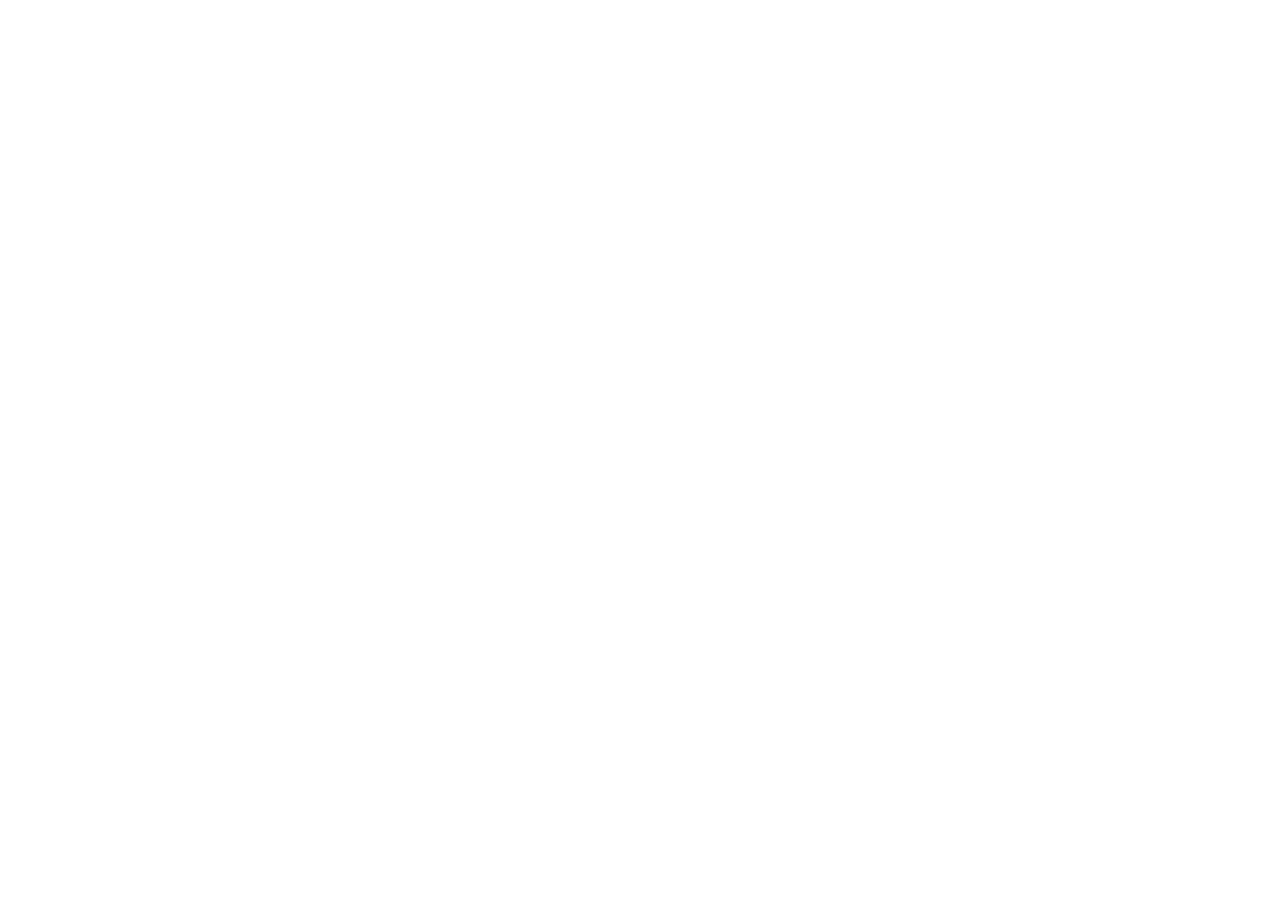
==== portfolio.html @ baff5219 "creacion de 2 fase del proyecto" ====
<!DOCTYPE html>
<html lang="en">
<head>
    <meta charset="UTF-8">
    <meta http-equiv="X-UA-Compatible" content="IE=edge">
    <meta name="viewport" content="width=device-width, initial-scale=1.0">
    <title>Document</title>
</head>
<body>
    
</body>
</html>
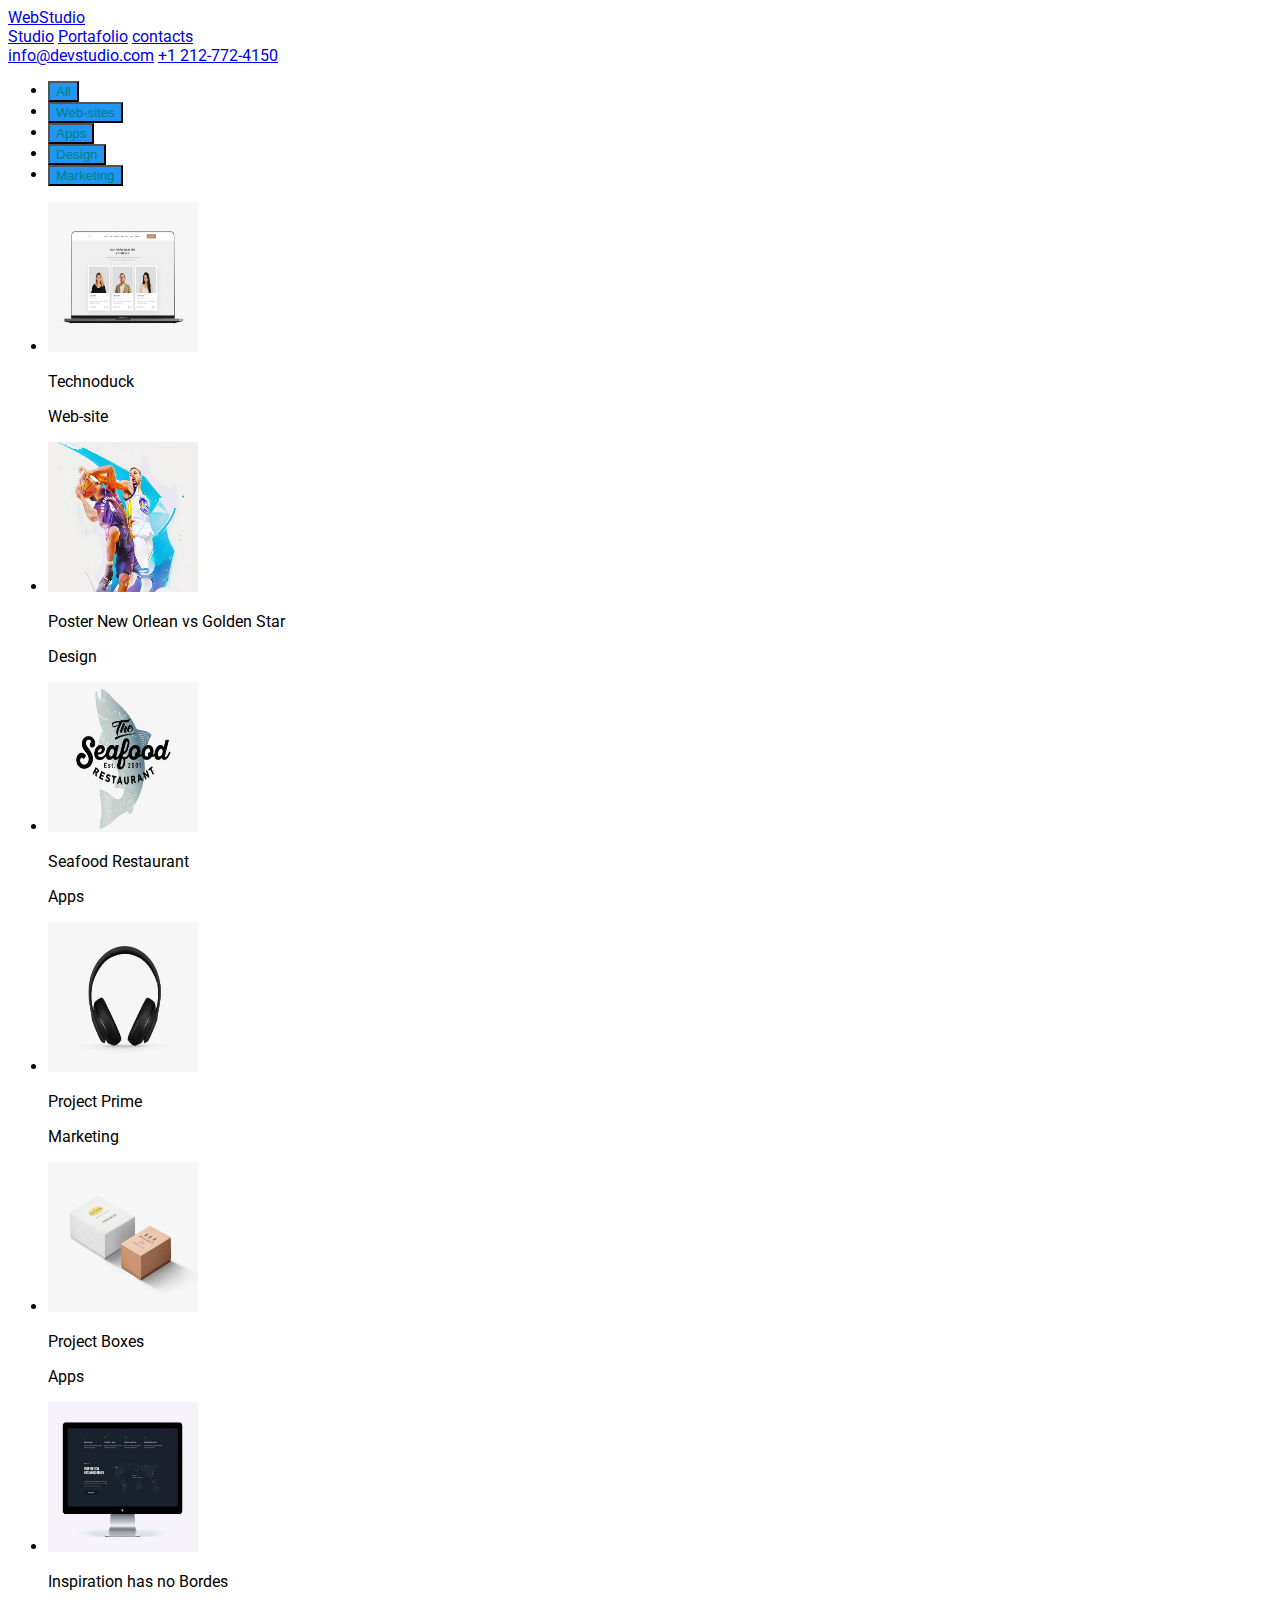
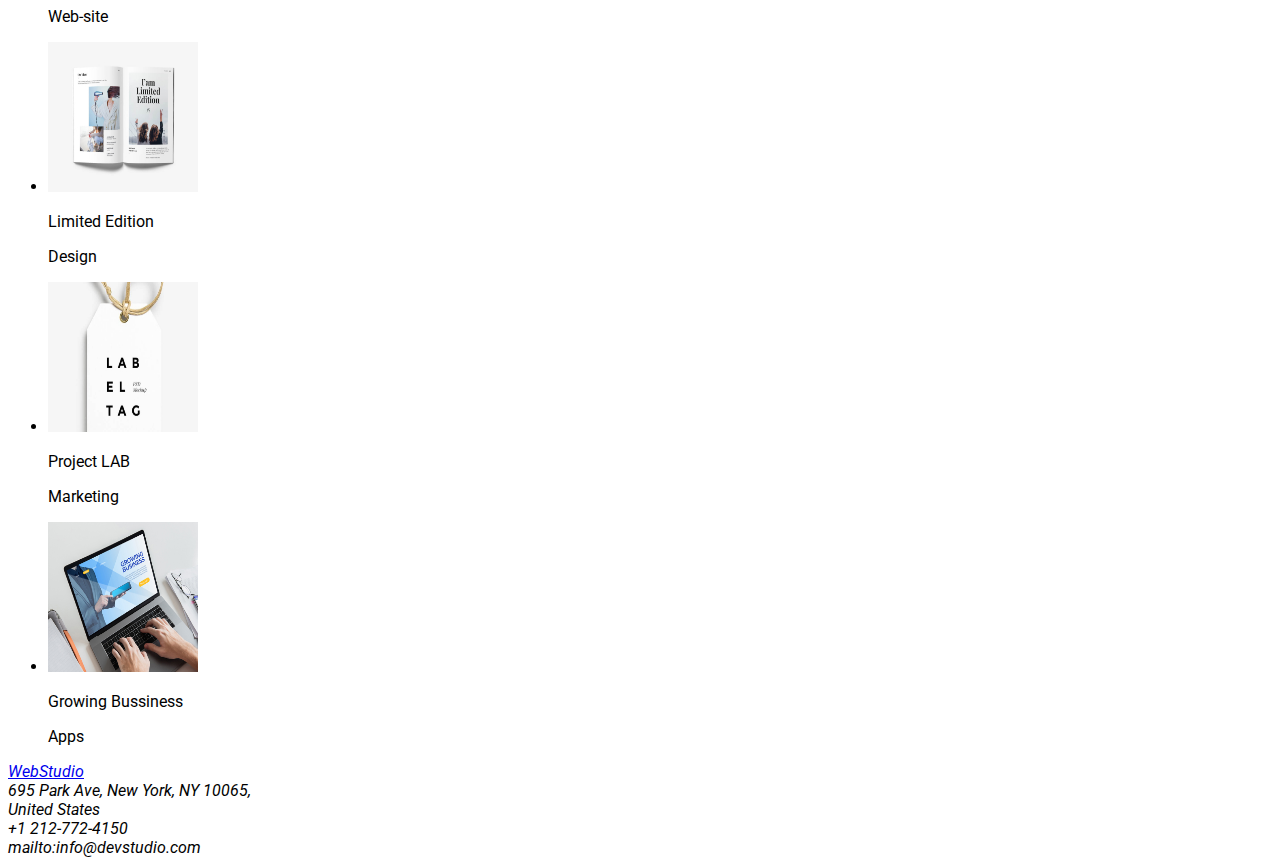
==== commit 85d45b88: "modificacion archivo fase 2, primera parte" ====
--- a/portfolio.html
+++ b/portfolio.html
@@ -1,12 +1,160 @@
 <!DOCTYPE html>
 <html lang="en">
-<head>
-    <meta charset="UTF-8">
-    <meta http-equiv="X-UA-Compatible" content="IE=edge">
-    <meta name="viewport" content="width=device-width, initial-scale=1.0">
-    <title>Document</title>
-</head>
-<body>
-    
-</body>
-</html>+  <head>
+    <meta charset="UTF-8" />
+    <meta http-equiv="X-UA-Compatible" content="IE=edge" />
+    <meta name="viewport" content="width=device-width, initial-scale=1.0" />
+    <link rel="stylesheet" href="css/styles.css" />
+    <title>Porftolio</title>
+  </head>
+  <body>
+    <header>
+      <a href="/index.html">WebStudio</a>
+      <nav>
+        <a href="/studio.html">Studio</a>
+        <a href="/portfolio.html">Portafolio</a>
+        <a href="/contacts.html">contacts</a>
+      </nav>
+      <div class="box_header">
+        <a href="mailto:info@devstudio.com">info@devstudio.com</a>
+        <a href="tel:+12127724150">+1 212-772-4150</a>
+      </div>
+    </header>
+
+    <main>
+      <nav>
+        <ul class="buttons">
+          <li><button type="button" class="button">All</button></li>
+          <li><button type="button" class="button">Web-sites</button></li>
+          <li><button type="button" class="button">Apps</button></li>
+          <li><button type="button" class="button">Design</button></li>
+          <li><button type="button" class="button">Marketing</button></li>
+        </ul>
+      </nav>
+
+      <ul>
+        <li>
+          <article>
+            <img
+              src="images/imga.jpg"
+              alt="web-site"
+              width="150px"
+              height="150"
+            />
+            <p>Technoduck</p>
+            <p>Web-site</p>
+          </article>
+        </li>
+        <li>
+          <article>
+            <img
+              src="images/imga (1).jpg"
+              alt="Design"
+              width="150px"
+              height="150"
+            />
+            <p>Poster New Orlean vs Golden Star</p>
+            <p>Design</p>
+          </article>
+        </li>
+        <li>
+          <article>
+            <img
+              src="images/imga (2).jpg"
+              alt="Apps"
+              width="150px"
+              height="150"
+            />
+            <p>Seafood Restaurant</p>
+            <p>Apps</p>
+          </article>
+        </li>
+        <li>
+          <article>
+            <img
+              src="images/imga (3).jpg"
+              alt="Marketing"
+              width="150px"
+              height="150"
+            />
+            <p>Project Prime</p>
+            <p>Marketing</p>
+          </article>
+        </li>
+        <li>
+          <article>
+            <img
+              src="images/imga (4).jpg"
+              alt="Apps"
+              width="150px"
+              height="150"
+            />
+            <p>Project Boxes</p>
+            <p>Apps</p>
+          </article>
+        </li>
+        <li>
+          <article>
+            <img
+              src="images/imga (5).jpg"
+              alt="web-site"
+              width="150px"
+              height="150"
+            />
+            <p>Inspiration has no Bordes</p>
+            <p>Web-site</p>
+          </article>
+        </li>
+        <li>
+          <article>
+            <img
+              src="images/imga (6).jpg"
+              alt="Design"
+              width="150px"
+              height="150"
+            />
+            <p>Limited Edition</p>
+            <p>Design</p>
+          </article>
+        </li>
+        <li>
+          <article>
+            <img
+              src="images/imga (7).jpg"
+              alt="Marketing"
+              width="150px"
+              height="150"
+            />
+            <p>Project LAB</p>
+            <p>Marketing</p>
+          </article>
+        </li>
+        <li>
+          <article>
+            <img
+              src="images/imga (8).jpg"
+              alt="Apps"
+              width="150px"
+              height="150"
+            />
+            <p>Growing Bussiness</p>
+            <p>Apps</p>
+          </article>
+        </li>
+      </ul>
+    </main>
+
+    <footer>
+      <address>
+        <a href="/index.html">WebStudio</a> <br />
+        695 Park Ave, New York, NY 10065, <br />
+        United States
+      </address>
+
+      <div class="box">
+        <address>+1 212-772-4150</address>
+        <address>mailto:info@devstudio.com</address>
+      </div>
+    </footer>
+  </body>
+</html>
--- a/css/styles.css
+++ b/css/styles.css
@@ -0,0 +1,23 @@
+@import url('https://fonts.googleapis.com/css2?family=Roboto:wght@400;500;700;900&display=swap');
+
+body {
+    font-family: 'Releway', 'Roboto',  sans-serif;
+
+}
+
+
+  /* activa los botones al pasar el cursor encima de ellos 
+  voy en c4, manñana continuo desde ahi  */ 
+.buttons .button {
+    background: #2196F3;
+    color: teal;
+}
+
+.buttons .button:hover,
+.buttons .button:focus {
+    color: black;
+}
+
+.buttons .button:active {
+    color: white;
+}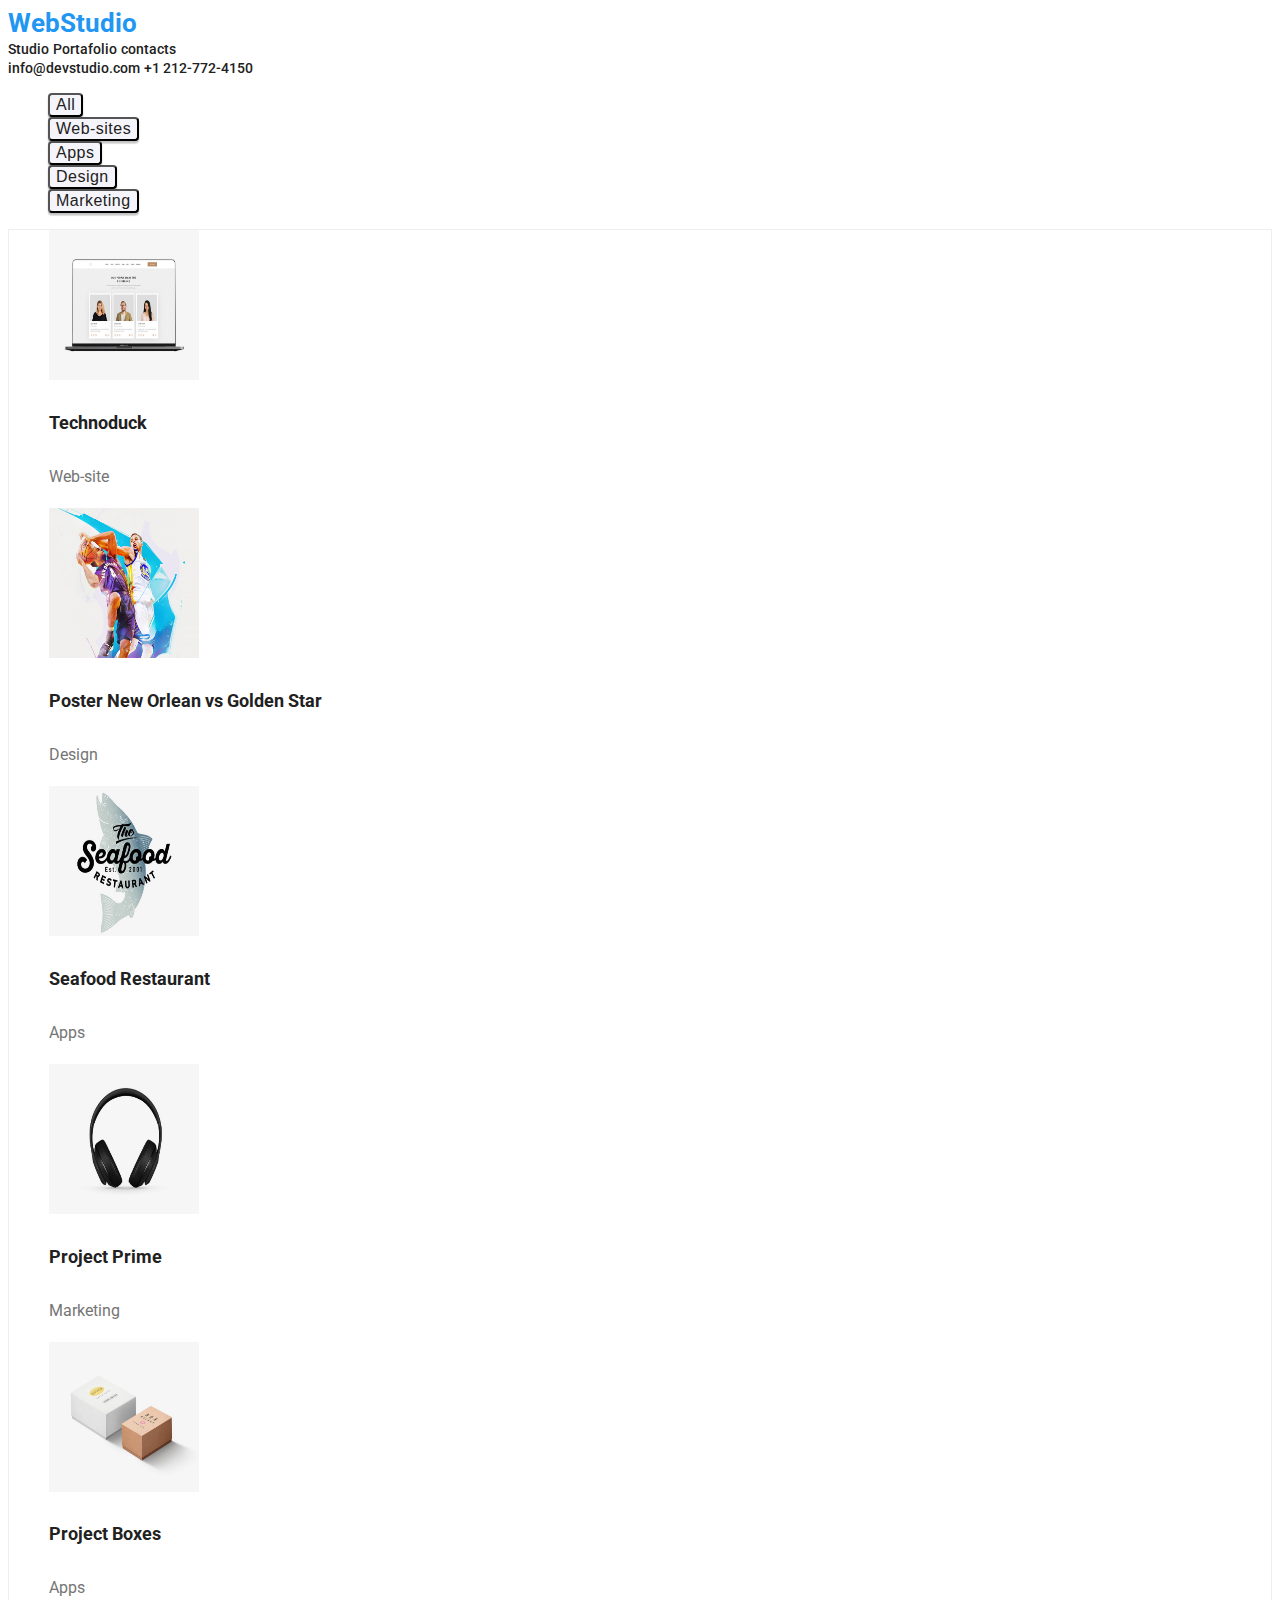
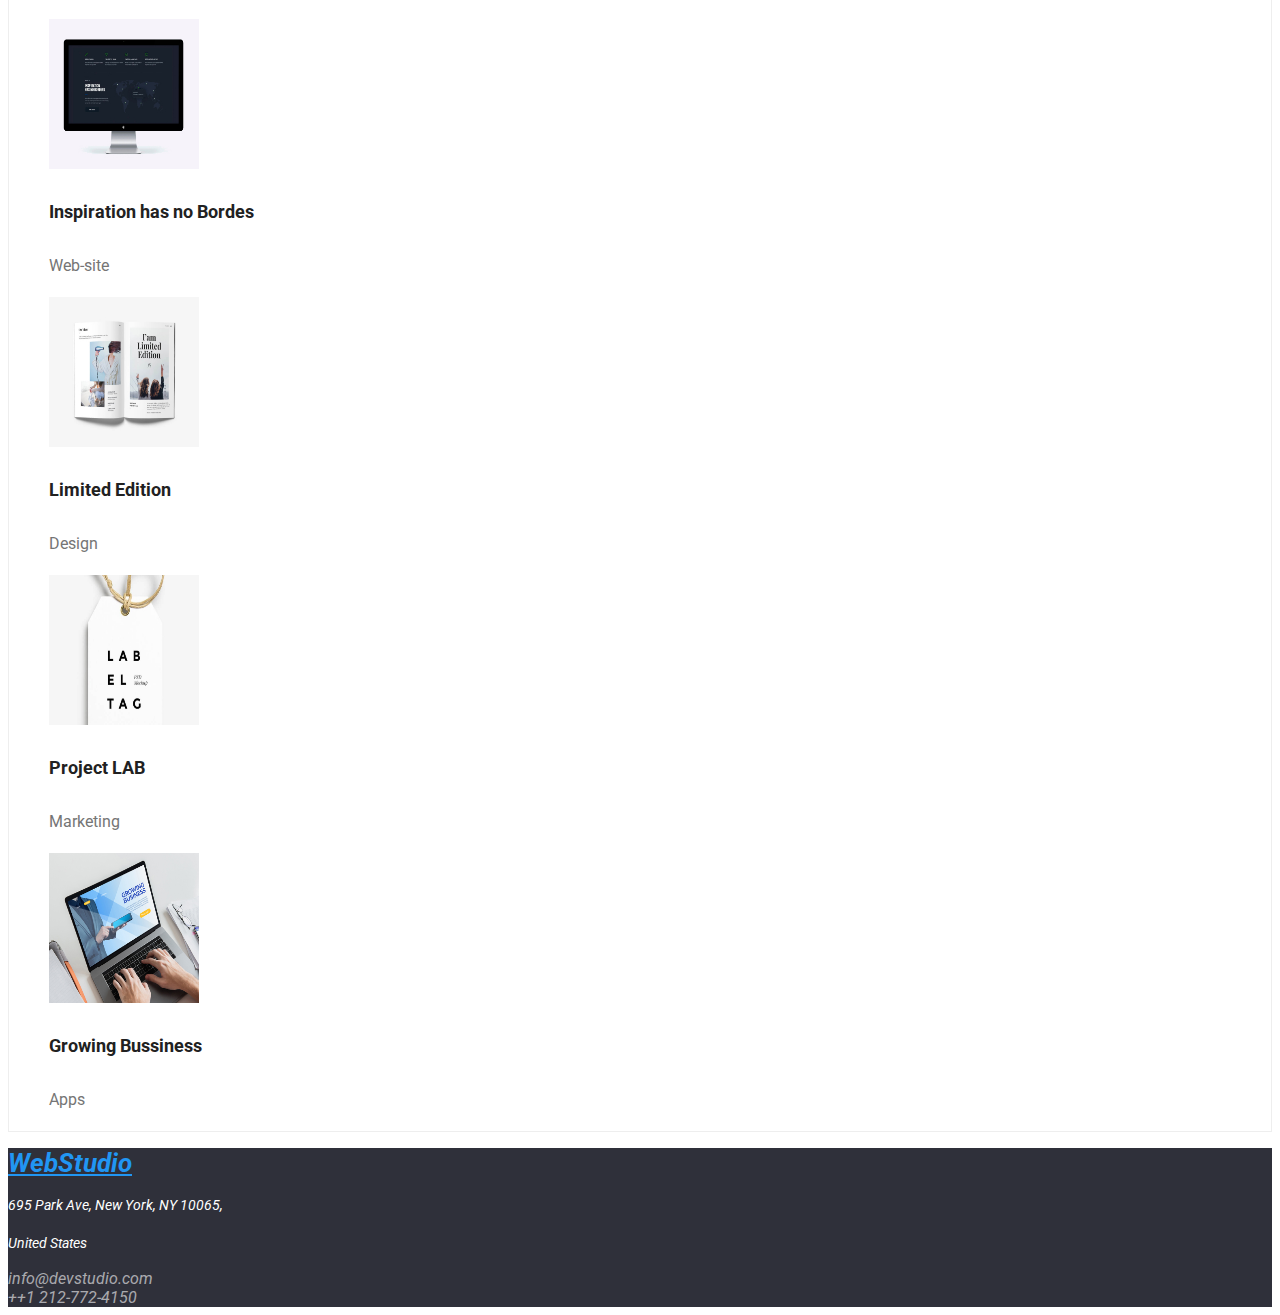
==== commit b39d66a1: "cambios en css" ====
--- a/portfolio.html
+++ b/portfolio.html
@@ -8,8 +8,8 @@
     <title>Porftolio</title>
   </head>
   <body>
-    <header>
-      <a href="/index.html">WebStudio</a>
+    <header class="header">
+      <a class="webstudio" href="/index.html">WebStudio</a>
       <nav>
         <a href="/studio.html">Studio</a>
         <a href="/portfolio.html">Portafolio</a>
@@ -32,8 +32,8 @@
         </ul>
       </nav>
 
-      <ul>
-        <li>
+      <ul class="portfolio">
+        <li >
           <article>
             <img
               src="images/imga.jpg"
@@ -41,7 +41,7 @@
               width="150px"
               height="150"
             />
-            <p>Technoduck</p>
+            <h4>Technoduck</h4>
             <p>Web-site</p>
           </article>
         </li>
@@ -53,7 +53,7 @@
               width="150px"
               height="150"
             />
-            <p>Poster New Orlean vs Golden Star</p>
+            <h4>Poster New Orlean vs Golden Star</h4>
             <p>Design</p>
           </article>
         </li>
@@ -65,7 +65,7 @@
               width="150px"
               height="150"
             />
-            <p>Seafood Restaurant</p>
+            <h4>Seafood Restaurant</h4>
             <p>Apps</p>
           </article>
         </li>
@@ -77,7 +77,7 @@
               width="150px"
               height="150"
             />
-            <p>Project Prime</p>
+            <h4>Project Prime</h4>
             <p>Marketing</p>
           </article>
         </li>
@@ -89,7 +89,7 @@
               width="150px"
               height="150"
             />
-            <p>Project Boxes</p>
+            <h4>Project Boxes</h4>
             <p>Apps</p>
           </article>
         </li>
@@ -101,7 +101,7 @@
               width="150px"
               height="150"
             />
-            <p>Inspiration has no Bordes</p>
+            <h4>Inspiration has no Bordes</h4>
             <p>Web-site</p>
           </article>
         </li>
@@ -113,7 +113,7 @@
               width="150px"
               height="150"
             />
-            <p>Limited Edition</p>
+            <h4>Limited Edition</h4>
             <p>Design</p>
           </article>
         </li>
@@ -125,7 +125,7 @@
               width="150px"
               height="150"
             />
-            <p>Project LAB</p>
+            <h4>Project LAB</h4>
             <p>Marketing</p>
           </article>
         </li>
@@ -137,7 +137,7 @@
               width="150px"
               height="150"
             />
-            <p>Growing Bussiness</p>
+            <h4>Growing Bussiness</h4>
             <p>Apps</p>
           </article>
         </li>
@@ -145,15 +145,17 @@
     </main>
 
     <footer>
-      <address>
-        <a href="/index.html">WebStudio</a> <br />
-        695 Park Ave, New York, NY 10065, <br />
-        United States
+      <address class="footer">
+        <a class="webstudio" href="/index.html">WebStudio</a> <br />
+        <p>695 Park Ave, New York, NY 10065,</p>
+        <p>United States</p>
       </address>
 
       <div class="box">
-        <address>+1 212-772-4150</address>
-        <address>mailto:info@devstudio.com</address>
+        <a href="mailto:info@devstudio.com">
+          <address>info@devstudio.com</address>
+        </a>
+        <a href="tel:+12127724150"> <address>++1 212-772-4150</address> </a>
       </div>
     </footer>
   </body>
--- a/css/styles.css
+++ b/css/styles.css
@@ -1,23 +1,174 @@
 @import url('https://fonts.googleapis.com/css2?family=Roboto:wght@400;500;700;900&display=swap');
 
-body {
-    font-family: 'Releway', 'Roboto',  sans-serif;
+
+*{
+    /* margin: 0%;
+    padding: 0%; */
+   
+    list-style: none;
+     
+}
+
+body{
+    font-family:  'Roboto', 'Releway', sans-serif;
+    background: #FFFFFF;
+    
+}
+
+/*  estilos header links y botones */
+                       /*estilo links header  */
+.webstudio {
+    color: #2196F3;
+    font-size: 26px;
+    line-height: 31px;
+    font-weight: 700;
+}
+header a{
+    color: #212121;
+    text-decoration: none;
+    font-size: 14px;
+    line-height: 16px;
+    font-weight: 500;
+}
+
+header a:hover{
+    color:#2196F3;
+    text-decoration: underline;
+}
+
+                      /* estitulos titulo index nav */
+
+.nav-titulo{
+    background: #2F303A;
+}
+
+.title{
+    font-size: 44px;
+    line-height: 60px;
+    font-weight: 900;
+    color:#FFFFFF
+}
+
+
+                     /*  estilos para titulos y parrafos index */
+
+.parrafos h3 {
+    font-size: 14px;
+    line-height: 16px;
+    font-weight: 700;
+    color: #212121;
+}
+.parrafos p{
+    font-size: 14px;
+        line-height: 24px;
+        font-weight: 400;
+        color: #757575;
+}
+
+.titulos-segundarios{
+    font-size: 36;
+    line-height: 42px;
+    font-weight: 700;
+    color: #212121;
+}
+
+/* estilos de out team */
+
+.card{
+    background: #F5F4FA;
+}
+
+.card h4{
+    color: #212121;
+    font-size: 16px;
+    font-weight: 500;
+    
+        line-height: 19px;
+    
+}
+.card p{
+    font-size: 16px;
+    line-height: 19px;
+    font-weight: 400;
+    color: #757575;
+    
+}
+
+/*  footer estilos p */
+footer{
+    background: #2F303A;
+    
+}
+.footer{
+    line-height: 24px;
+
+}
+.footer p{
+    font-size: 14px;
+    font-weight: 400;
+    color: #FFFFFF;
+}
+
+/**********************************************************************************************************************************************************/
+                     /* estilo botones */
+
+.buttons .button {
+    
+    font-size: 16px;
+    text-align: center;
+    letter-spacing: 0.03em;
+    color: #212121;
+    background: #F5F4FA;
+    border-radius: 4px;
+
+    box-shadow: 0px 3px 1px rgba(0, 0, 0, 0.1), 0px 1px 2px rgba(0, 0, 0, 0.08), 0px 2px 2px rgba(0, 0, 0, 0.12);
+    
+    
+}
+
+.buttons .button:hover {
+    
+    background: #2196F3;
+    color: white;
 
 }
 
-
-  /* activa los botones al pasar el cursor encima de ellos 
-  voy en c4, manñana continuo desde ahi  */ 
-.buttons .button {
-    background: #2196F3;
-    color: teal;
+.portfolio{
+    box-sizing: border-box;
+    
+    background: #FFFFFF;
+    border: 1px solid #EEEEEE;
 }
 
-.buttons .button:hover,
-.buttons .button:focus {
-    color: black;
+
+                          /*  estilos foooter*/
+                          /*revisar este codigo, el porque no me aparece la mano del cursor */
+
+.box a{
+
+    color: #212121;
+    text-decoration: none;
+    color: rgba(255, 255, 255, 0.6);
 }
 
-.buttons .button:active {
-    color: white;
+.box a:hover {
+    color: #2196F3;
+    text-decoration: underline;
+}
+
+
+
+/****************************************************************************************estilos pagina portfolio******************************************************/
+
+
+article h4{
+    font-size: 18px;
+    color: #212121;
+    line-height: 30px;
+}
+
+article p{
+    font-size: 16px;
+    color: #757575;
+    line-height: 30px;
 }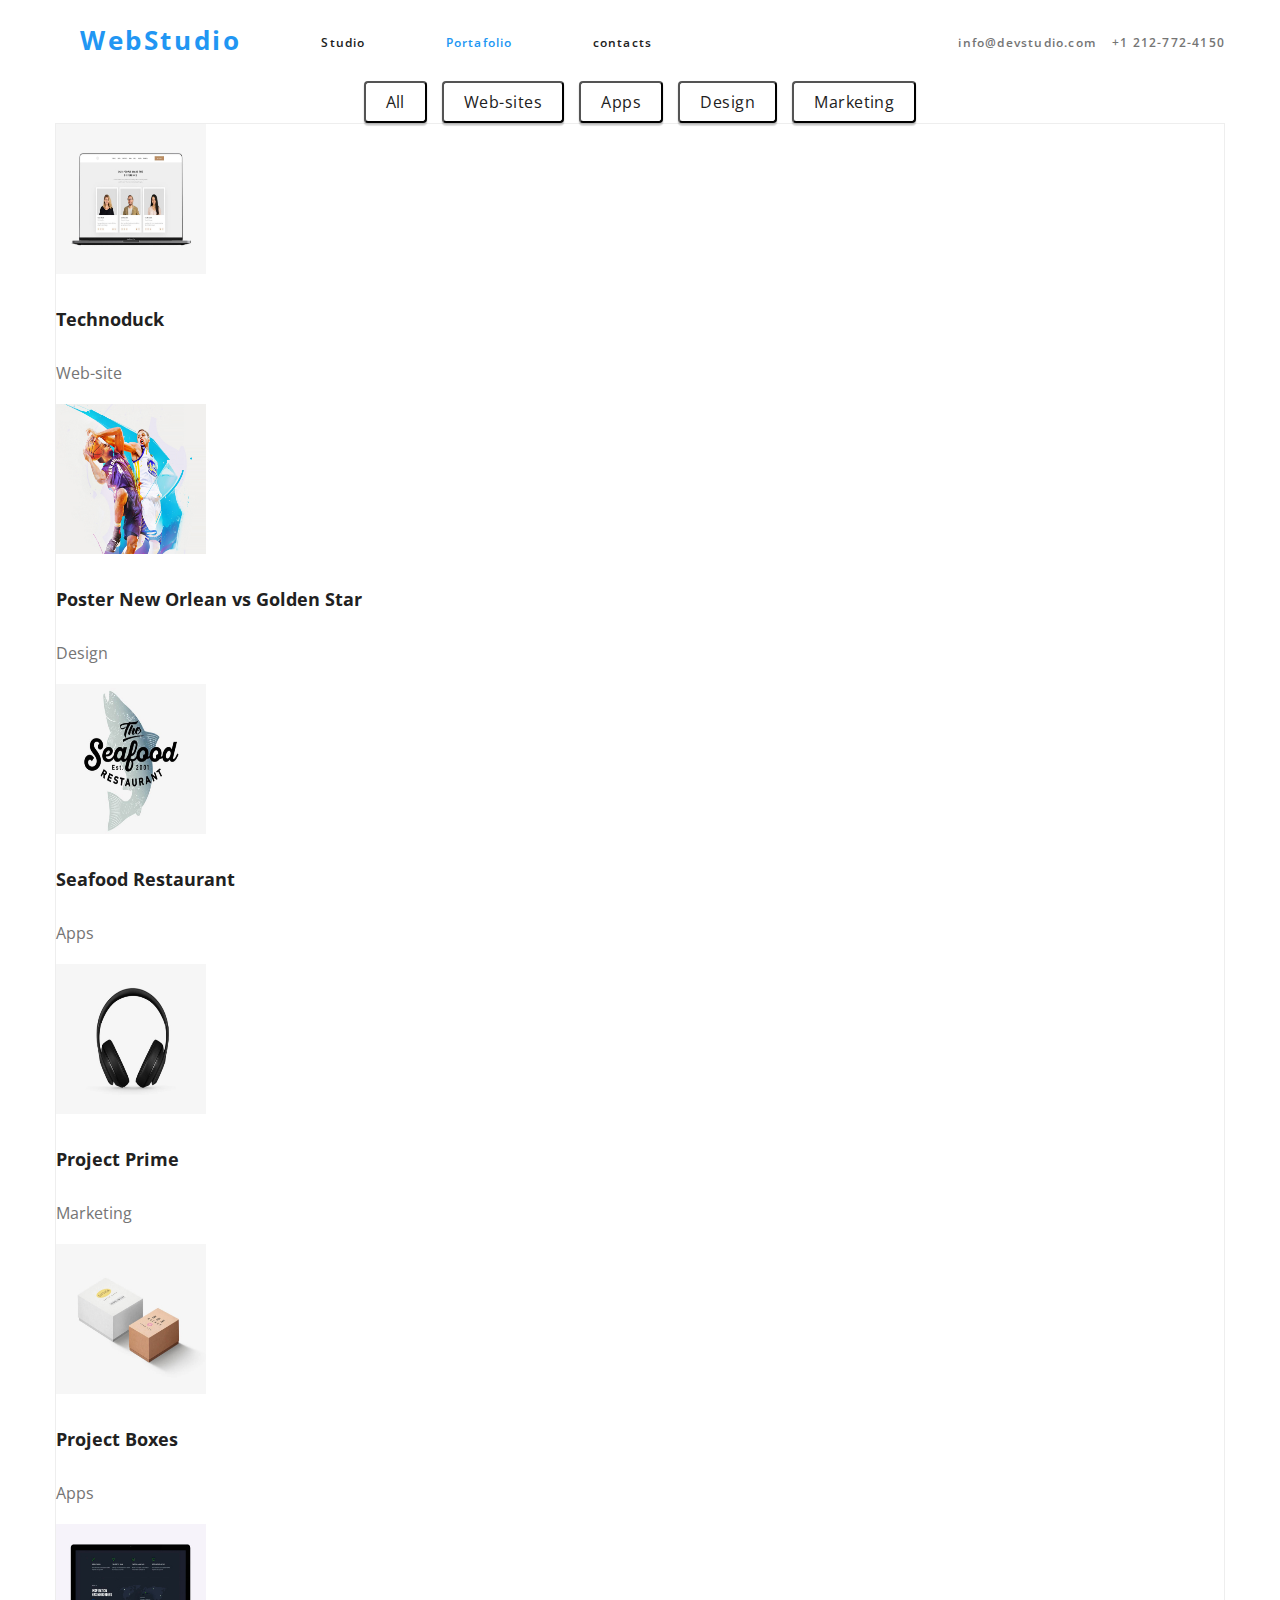
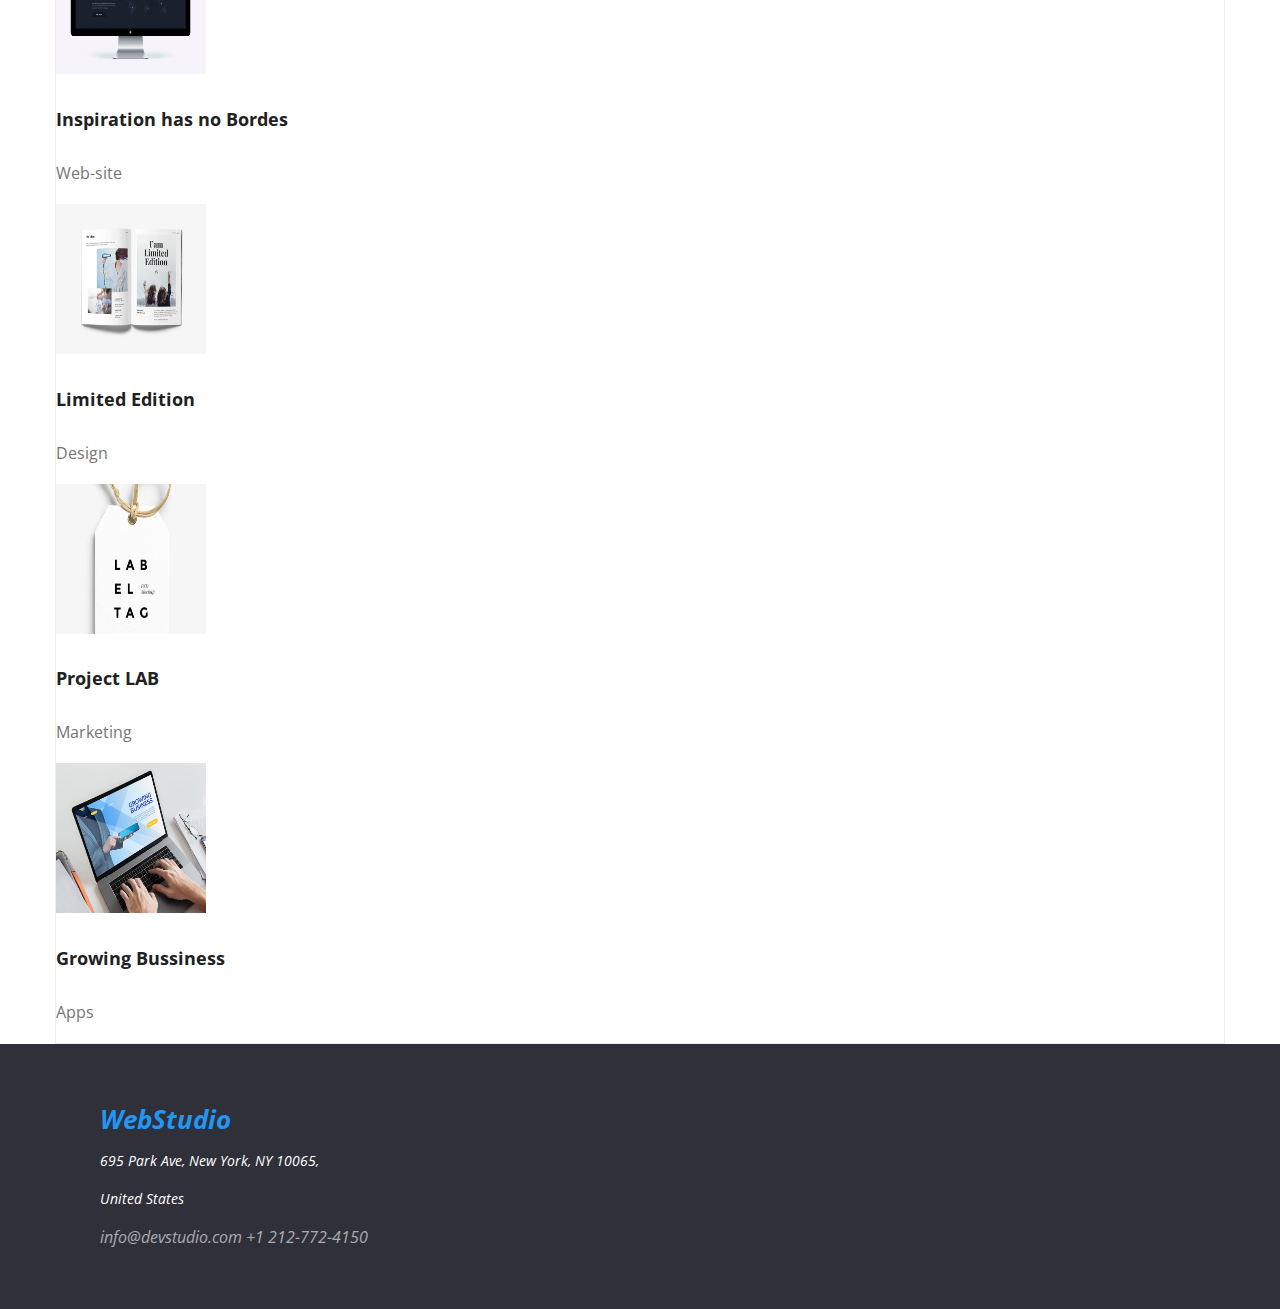
==== commit 62b3a482: "avance tarea 3" ====
--- a/portfolio.html
+++ b/portfolio.html
@@ -4,159 +4,190 @@
     <meta charset="UTF-8" />
     <meta http-equiv="X-UA-Compatible" content="IE=edge" />
     <meta name="viewport" content="width=device-width, initial-scale=1.0" />
+    <!-- Primeramente el normalizador -->
+    <link
+      rel="stylesheet"
+      href="https://cdnjs.cloudflare.com/ajax/libs/modern-normalize/1.0.0/modern-normalize.min.css"
+    />
     <link rel="stylesheet" href="css/styles.css" />
     <title>Porftolio</title>
   </head>
   <body>
-    <header class="header">
-      <a class="webstudio" href="/index.html">WebStudio</a>
-      <nav>
-        <a href="/studio.html">Studio</a>
-        <a href="/portfolio.html">Portafolio</a>
-        <a href="/contacts.html">contacts</a>
+    <header>
+      <nav class="container navigation__container pv-main">
+        <ul class="hero__navigation list p-0">
+          <li>
+            <a class="webstudio link link-font-style" href="./index.html"
+              >WebStudio</a
+            >
+          </li>
+          <li>
+            <a class="link link-font-style" href="./index.html">Studio</a>
+          </li>
+          <li>
+            <a
+              class="link link-font-style header_menu current"
+              href="./portfolio.html"
+              >Portafolio</a
+            >
+          </li>
+          <li>
+            <a class="link link-font-style" href="./contacts.html">contacts</a>
+          </li>
+        </ul>
+
+        <ul class="hero__contact box_header list p-0">
+          <li>
+            <a class="link link-font-style" href="mailto:info@devstudio.com"
+              >info@devstudio.com</a
+            >
+          </li>
+          <li>
+            <a class="link link-font-style" href="tel:+12127724150"
+              >+1 212-772-4150</a
+            >
+          </li>
+        </ul>
       </nav>
-      <div class="box_header">
-        <a href="mailto:info@devstudio.com">info@devstudio.com</a>
-        <a href="tel:+12127724150">+1 212-772-4150</a>
-      </div>
     </header>
 
     <main>
-      <nav>
-        <ul class="buttons">
+      <section class="container section">
+        <ul class="buttons buttom__portafolio list p-0">
           <li><button type="button" class="button">All</button></li>
           <li><button type="button" class="button">Web-sites</button></li>
           <li><button type="button" class="button">Apps</button></li>
           <li><button type="button" class="button">Design</button></li>
           <li><button type="button" class="button">Marketing</button></li>
         </ul>
-      </nav>
+      </section>
 
-      <ul class="portfolio">
-        <li >
-          <article>
-            <img
-              src="images/imga.jpg"
-              alt="web-site"
-              width="150px"
-              height="150"
-            />
-            <h4>Technoduck</h4>
-            <p>Web-site</p>
-          </article>
-        </li>
-        <li>
-          <article>
-            <img
-              src="images/imga (1).jpg"
-              alt="Design"
-              width="150px"
-              height="150"
-            />
-            <h4>Poster New Orlean vs Golden Star</h4>
-            <p>Design</p>
-          </article>
-        </li>
-        <li>
-          <article>
-            <img
-              src="images/imga (2).jpg"
-              alt="Apps"
-              width="150px"
-              height="150"
-            />
-            <h4>Seafood Restaurant</h4>
-            <p>Apps</p>
-          </article>
-        </li>
-        <li>
-          <article>
-            <img
-              src="images/imga (3).jpg"
-              alt="Marketing"
-              width="150px"
-              height="150"
-            />
-            <h4>Project Prime</h4>
-            <p>Marketing</p>
-          </article>
-        </li>
-        <li>
-          <article>
-            <img
-              src="images/imga (4).jpg"
-              alt="Apps"
-              width="150px"
-              height="150"
-            />
-            <h4>Project Boxes</h4>
-            <p>Apps</p>
-          </article>
-        </li>
-        <li>
-          <article>
-            <img
-              src="images/imga (5).jpg"
-              alt="web-site"
-              width="150px"
-              height="150"
-            />
-            <h4>Inspiration has no Bordes</h4>
-            <p>Web-site</p>
-          </article>
-        </li>
-        <li>
-          <article>
-            <img
-              src="images/imga (6).jpg"
-              alt="Design"
-              width="150px"
-              height="150"
-            />
-            <h4>Limited Edition</h4>
-            <p>Design</p>
-          </article>
-        </li>
-        <li>
-          <article>
-            <img
-              src="images/imga (7).jpg"
-              alt="Marketing"
-              width="150px"
-              height="150"
-            />
-            <h4>Project LAB</h4>
-            <p>Marketing</p>
-          </article>
-        </li>
-        <li>
-          <article>
-            <img
-              src="images/imga (8).jpg"
-              alt="Apps"
-              width="150px"
-              height="150"
-            />
-            <h4>Growing Bussiness</h4>
-            <p>Apps</p>
-          </article>
-        </li>
-      </ul>
+      <section class="container section">
+        <div class="container__porfolio">
+          <ul class="list p-0 portfolio">
+            <li>
+              <article>
+                <img
+                  src="images/imga.jpg"
+                  alt="web-site"
+                  width="150px"
+                  height="150"
+                />
+                <h4>Technoduck</h4>
+                <p>Web-site</p>
+              </article>
+            </li>
+            <li>
+              <article>
+                <img
+                  src="images/imga (1).jpg"
+                  alt="Design"
+                  width="150px"
+                  height="150"
+                />
+                <h4>Poster New Orlean vs Golden Star</h4>
+                <p>Design</p>
+              </article>
+            </li>
+            <li>
+              <article>
+                <img
+                  src="images/imga (2).jpg"
+                  alt="Apps"
+                  width="150px"
+                  height="150"
+                />
+                <h4>Seafood Restaurant</h4>
+                <p>Apps</p>
+              </article>
+            </li>
+            <li>
+              <article>
+                <img
+                  src="images/imga (3).jpg"
+                  alt="Marketing"
+                  width="150px"
+                  height="150"
+                />
+                <h4>Project Prime</h4>
+                <p>Marketing</p>
+              </article>
+            </li>
+            <li>
+              <article>
+                <img
+                  src="images/imga (4).jpg"
+                  alt="Apps"
+                  width="150px"
+                  height="150"
+                />
+                <h4>Project Boxes</h4>
+                <p>Apps</p>
+              </article>
+            </li>
+            <li>
+              <article>
+                <img
+                  src="images/imga (5).jpg"
+                  alt="web-site"
+                  width="150px"
+                  height="150"
+                />
+                <h4>Inspiration has no Bordes</h4>
+                <p>Web-site</p>
+              </article>
+            </li>
+            <li>
+              <article>
+                <img
+                  src="images/imga (6).jpg"
+                  alt="Design"
+                  width="150px"
+                  height="150"
+                />
+                <h4>Limited Edition</h4>
+                <p>Design</p>
+              </article>
+            </li>
+            <li>
+              <article>
+                <img
+                  src="images/imga (7).jpg"
+                  alt="Marketing"
+                  width="150px"
+                  height="150"
+                />
+                <h4>Project LAB</h4>
+                <p>Marketing</p>
+              </article>
+            </li>
+            <li>
+              <article>
+                <img
+                  src="images/imga (8).jpg"
+                  alt="Apps"
+                  width="150px"
+                  height="150"
+                />
+                <h4>Growing Bussiness</h4>
+                <p>Apps</p>
+              </article>
+            </li>
+          </ul>
+        </div>
+      </section>
     </main>
 
     <footer>
-      <address class="footer">
-        <a class="webstudio" href="/index.html">WebStudio</a> <br />
+      <address class="footer container">
+        <a class="webstudio link" href="/index.html">WebStudio</a> <br />
         <p>695 Park Ave, New York, NY 10065,</p>
         <p>United States</p>
+        <div class="box_footer">
+          <a href="mailto:info@devstudio.com">info@devstudio.com</a>
+          <a href="tel:+12127724150">+1 212-772-4150</a>
+        </div>
       </address>
-
-      <div class="box">
-        <a href="mailto:info@devstudio.com">
-          <address>info@devstudio.com</address>
-        </a>
-        <a href="tel:+12127724150"> <address>++1 212-772-4150</address> </a>
-      </div>
     </footer>
   </body>
 </html>
--- a/css/styles.css
+++ b/css/styles.css
@@ -1,142 +1,292 @@
 @import url('https://fonts.googleapis.com/css2?family=Roboto:wght@400;500;700;900&display=swap');
 
-
-*{
-    /* margin: 0%;
-    padding: 0%; */
-   
+@import url('https://fonts.googleapis.com/css2?family=Open+Sans:ital,wght@0,300;0,400;0,500;0,600;0,700;0,800;1,300;1,400;1,500;1,600;1,700;1,800&family=Roboto:ital,wght@0,100;0,300;0,400;0,500;0,700;0,900;1,100;1,300;1,400;1,500;1,700;1,900&display=swap');
+
+@import url('https://fonts.googleapis.com/css2?family=Raleway:ital,wght@0,100;0,200;0,300;0,400;0,500;0,600;0,700;0,800;0,900;1,100;1,200;1,300;1,400;1,500;1,600;1,700;1,800;1,900&family=Roboto:ital,wght@0,100;0,300;0,400;0,500;0,700;0,900;1,100;1,300;1,400;1,500;1,700;1,900&display=swap');
+
+* {
+    font-family: 'Open Sans', 'Roboto', sans-serif;
+}
+
+/* estilos generales   */
+.section {
+    padding-top: 120px;
+    padding-bottom: 120px;
+}
+
+.list {
+    margin: 0;
     list-style: none;
-     
-}
+}
+
+.link {
+    text-decoration: none;
+}
+
+.p-0 {
+    padding: 0;
+}
+
+.pv-main {
+    padding: 40px 0;
+}
+
+.hero {
+    background-color: var(--main--backgraundSecundario);
+}
+
+:root{
+    --main--primaryColor: rgb(33, 150, 243);
+    --main--secundario:rgb(33, 33, 33);
+    --main--textColor:rgb(255, 255, 255);
+    --main--backgraundSecundario:rgb(47, 48, 58);
+    --main--textSecundario:rgb(117, 117, 117);
+}
+
 
 body{
+    
     font-family:  'Roboto', 'Releway', sans-serif;
-    background: #FFFFFF;
-    
+    background: var(--main--textColor);
+    line-height: 1.5;
+   /* position: relative; */
+    
+}
+.container {
+    width: 1200px;
+    margin: 0 auto;
+    padding: 0 15px;
 }
 
 /*  estilos header links y botones */
                        /*estilo links header  */
+.navigation__container {
+    display: flex;
+    justify-content: space-between;
+}
+
+.hero__navigation {
+    display: flex;
+    column-gap: 80px;
+    justify-content: center;
+    align-items: center;
+    padding: 25px;
+}
+
+.hero__contact {
+    display: flex;
+    justify-content: center;
+    align-items: center;
+    column-gap: 16px;
+}
+
+/* Font Stylesk */
+.link-font-style {
+    font-weight: 600;
+    font-size: 12px;
+    line-height: 1.36;
+    letter-spacing: 0.1em;
+}
+
+
 .webstudio {
-    color: #2196F3;
+    color: var(--main--primaryColor);
     font-size: 26px;
     line-height: 31px;
     font-weight: 700;
 }
 header a{
-    color: #212121;
-    text-decoration: none;
+    color: var(--main--secundario);
+    
     font-size: 14px;
     line-height: 16px;
     font-weight: 500;
 }
 
 header a:hover{
-    color:#2196F3;
-    text-decoration: underline;
-}
-
-                      /* estitulos titulo index nav */
-
-.nav-titulo{
-    background: #2F303A;
-}
-
-.title{
+    color: var(--main--primaryColor);
+   
+}
+
+                    
+
+
+
+
+                     /*  estilos para titulo y boton debajo del titulo segundo sectiom*/
+                     
+                     
+.title {
     font-size: 44px;
     line-height: 60px;
-    font-weight: 900;
-    color:#FFFFFF
-}
-
-
-                     /*  estilos para titulos y parrafos index */
+    color: var(--main--textColor);
+}
+
+.flex__center {
+    display: flex;
+    justify-content: center;
+    align-items: center;
+}
+
+.buttons .button {
+
+    font-size: 16px;
+    text-align: center;
+    letter-spacing: 0.03em;
+    color: var(--main--secundario);
+    background: var(--main--textColor);
+    border-radius: 4px;
+    padding: 10px 20px;
+
+    box-shadow: 0px 3px 1px rgba(0, 0, 0, 0.1), 0px 1px 2px rgba(0, 0, 0, 0.08), 0px 2px 2px rgba(0, 0, 0, 0.12);
+
+
+}
+
+.buttons .button:hover {
+
+    background: var(--main--primaryColor);
+    color: var(--main--textColor);
+    padding: 10px 20px;
+
+}
+
+.buttons .button:focus {
+
+    background: var(--main--primaryColor);
+    color: var(--main--textColor)
+}
+
+
+
+.hero__texts {
+    color: var(--detail-color);
+    display: flex;
+    flex-direction: column;
+    width: 515px;
+}
+
+
+/*estilos tercera seccion*/
+
+.about__container {
+    display: flex;
+}
+.about__gallery {
+    display: flex;
+    gap: 40px;
+    
+}
+
+/* estilos cuarta section imagenes de referencia*/
+
+
+.gallery__images{
+    display: flex;
+    gap: 30px;
+}
+
+
+/* estilos quinto section  */
+
+.gallery__progamadores {
+    display: flex;
+    gap: 30px;
+    
+}
+
+
+
+.card {
+    background: var(--main--textColor);
+}
+
+.card h4 {
+    
+
+    text-align: center;
+    color: var(--main--secundario);
+    font-size: 16px;
+    font-weight: 500;
+
+    line-height: 19px;
+
+}
+
+.card p {
+ 
+        text-align: center;
+    font-size: 16px;
+    line-height: 19px;
+    font-weight: 400;
+    color: var(--main--textSecundario);
+
+}
+
+.card__item {
+    border-radius: 0px 0px 4px 4px;
+    background: #FFF;
+
+    /* material shadow v1 */
+    box-shadow: 0px 2px 1px 0px rgba(0, 0, 0, 0.20), 0px 1px 1px 0px rgba(0, 0, 0, 0.14), 0px 1px 3px 0px rgba(0, 0, 0, 0.12);
+}
+
+
+
+
+
+/*------------------------------------------------------------------------------------------------------------*/
 
 .parrafos h3 {
     font-size: 14px;
     line-height: 16px;
     font-weight: 700;
-    color: #212121;
+    color: var(--main--secundario)
 }
 .parrafos p{
     font-size: 14px;
         line-height: 24px;
         font-weight: 400;
-        color: #757575;
+        color: var(--main--textSecundario)
 }
 
 .titulos-segundarios{
+    display: flex;
+    justify-content: center;
     font-size: 36;
     line-height: 42px;
     font-weight: 700;
-    color: #212121;
-}
-
-/* estilos de out team */
-
-.card{
-    background: #F5F4FA;
-}
-
-.card h4{
-    color: #212121;
-    font-size: 16px;
-    font-weight: 500;
-    
-        line-height: 19px;
-    
-}
-.card p{
-    font-size: 16px;
-    line-height: 19px;
-    font-weight: 400;
-    color: #757575;
-    
-}
+    color: var(--main--secundario)
+}
+
 
 /*  footer estilos p */
+
 footer{
-    background: #2F303A;
-    
-}
-.footer{
+    background: var(--main--backgraundSecundario);
+}
+
+.footer {
+    padding: 60px;
     line-height: 24px;
-
-}
+   
+}
+
 .footer p{
     font-size: 14px;
     font-weight: 400;
-    color: #FFFFFF;
+    color:var(--main--textColor)
 }
 
 /**********************************************************************************************************************************************************/
                      /* estilo botones */
 
-.buttons .button {
-    
-    font-size: 16px;
-    text-align: center;
-    letter-spacing: 0.03em;
-    color: #212121;
-    background: #F5F4FA;
-    border-radius: 4px;
-
-    box-shadow: 0px 3px 1px rgba(0, 0, 0, 0.1), 0px 1px 2px rgba(0, 0, 0, 0.08), 0px 2px 2px rgba(0, 0, 0, 0.12);
-    
-    
-}
-
-.buttons .button:hover {
-    
-    background: #2196F3;
-    color: white;
-
-}
+
 
 .portfolio{
     box-sizing: border-box;
     
-    background: #FFFFFF;
+    background: var(--main--textColor);
     border: 1px solid #EEEEEE;
 }
 
@@ -144,16 +294,14 @@
                           /*  estilos foooter*/
                           /*revisar este codigo, el porque no me aparece la mano del cursor */
 
-.box a{
-
-    color: #212121;
-    text-decoration: none;
-    color: rgba(255, 255, 255, 0.6);
-}
-
-.box a:hover {
-    color: #2196F3;
-    text-decoration: underline;
+.box_header a{
+
+     color: var(--main--textSecundario);
+}
+
+.box_header a:hover {
+    color: var(--main--primaryColor);
+    
 }
 
 
@@ -169,6 +317,36 @@
 
 article p{
     font-size: 16px;
-    color: #757575;
+    color: var(--main--textSecundario);
     line-height: 30px;
-}+}
+
+.header_menu.current{
+    color: var(--main--primaryColor);
+}
+
+.header_portfolio.current{
+    color: var(--main--primaryColor);
+}
+
+.box_footer a {
+
+    color: var(--main--secundario);
+    text-decoration: none;
+    color: rgba(255, 255, 255, 0.6);
+}
+
+.box_footer a:hover {
+    color: var(--main--primaryColor);
+    
+}
+
+
+/* -------------------------------------------_______________estilos portafolio__________________________________________-----------------------------------*/
+
+.buttom__portafolio{
+    display: flex;
+    gap: 15px;
+    justify-content: center;
+}
+
